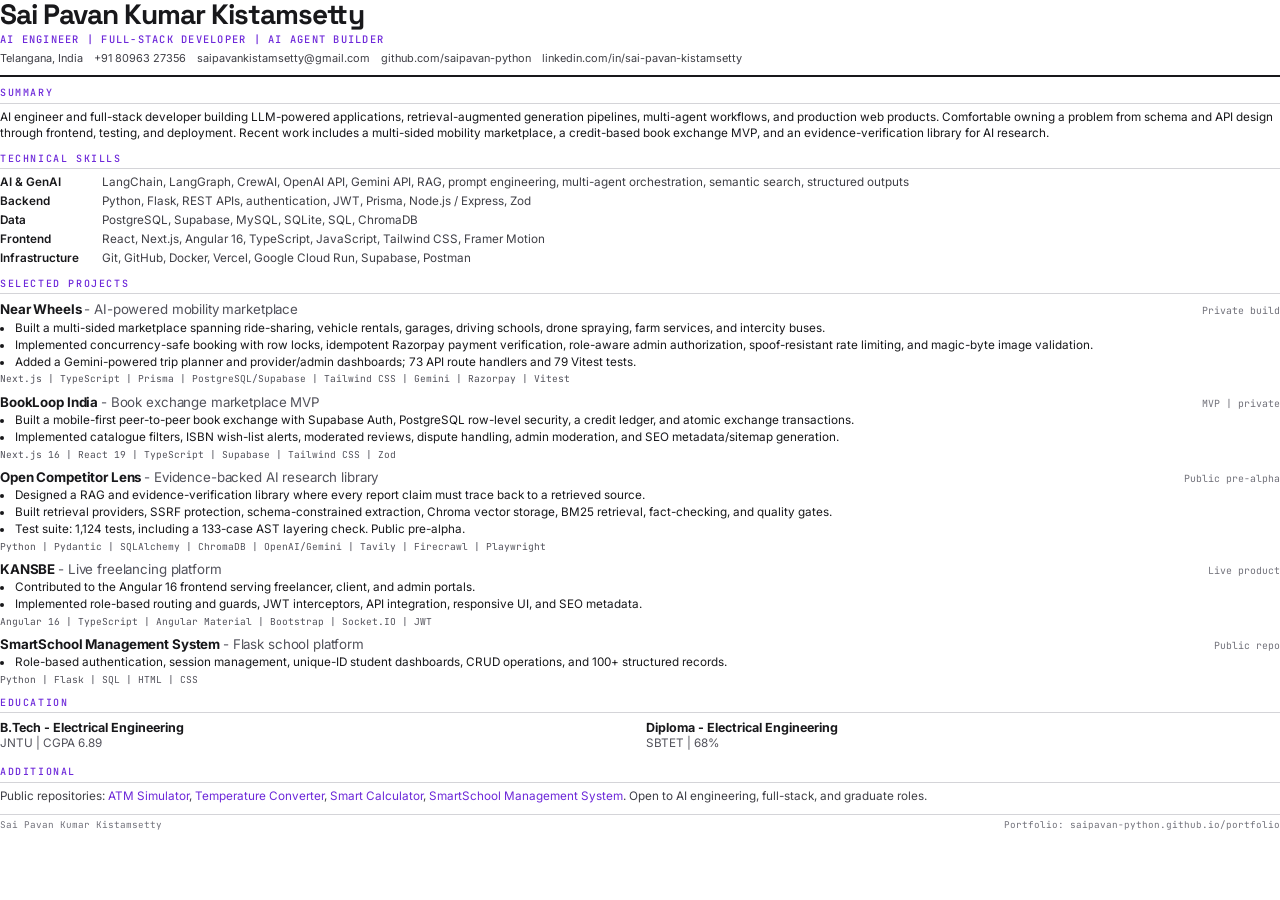
==== assets/resume/resume.html @ 44d1f857 "Rebuild portfolio with verified case studies" ====
<!doctype html>
<html lang="en">
<head>
<meta charset="utf-8">
<title>Sai Pavan Kumar Kistamsetty - Resume</title>
<link rel="preconnect" href="https://fonts.googleapis.com">
<link rel="preconnect" href="https://fonts.gstatic.com" crossorigin>
<link href="https://fonts.googleapis.com/css2?family=Inter:wght@400;500;600;700&family=Space+Grotesk:wght@500;600;700&family=JetBrains+Mono:wght@400;500&display=swap" rel="stylesheet">
<style>
  @page { size: A4; margin: 10mm 12mm; }
  * { box-sizing: border-box; }
  html, body { margin: 0; padding: 0; }
  body {
    font-family: Inter, -apple-system, "Segoe UI", sans-serif;
    color: #18181b;
    font-size: 8.8pt;
    line-height: 1.36;
    -webkit-print-color-adjust: exact;
    print-color-adjust: exact;
  }
  a { color: inherit; text-decoration: none; }
  .header { border-bottom: 2px solid #18181b; padding-bottom: 9px; margin-bottom: 9px; }
  .name {
    font-family: "Space Grotesk", Inter, sans-serif;
    font-size: 21pt;
    line-height: 1;
    letter-spacing: -0.035em;
    font-weight: 700;
    margin: 0 0 4px;
  }
  .title {
    font-family: "JetBrains Mono", monospace;
    font-size: 7.8pt;
    letter-spacing: 0.12em;
    text-transform: uppercase;
    color: #6d28d9;
    font-weight: 500;
    margin: 0 0 5px;
  }
  .contact { font-size: 8.2pt; color: #3f3f46; }
  .contact span { margin-right: 8px; }
  .contact a { color: #3f3f46; }
  .section { margin-top: 10px; }
  .section-title {
    font-family: "JetBrains Mono", monospace;
    font-size: 7.5pt;
    letter-spacing: 0.16em;
    text-transform: uppercase;
    color: #6d28d9;
    font-weight: 500;
    border-bottom: 1px solid #d4d4d8;
    padding-bottom: 3px;
    margin: 0 0 6px;
  }
  p { margin: 0 0 6px; }
  .skills { display: grid; grid-template-columns: 1fr; gap: 3px; }
  .skill-row { display: grid; grid-template-columns: 94px 1fr; gap: 8px; }
  .skill-label { font-weight: 600; color: #18181b; }
  .skill-value { color: #3f3f46; }
  .project { margin-bottom: 7px; break-inside: avoid; }
  .project:last-child { margin-bottom: 0; }
  .project-head { display: flex; justify-content: space-between; align-items: baseline; gap: 12px; margin-bottom: 2px; }
  .project-name { font-weight: 700; font-size: 10pt; letter-spacing: -0.01em; }
  .project-name span { font-weight: 400; color: #52525b; }
  .project-date { font-family: "JetBrains Mono", monospace; font-size: 7.4pt; color: #71717a; white-space: nowrap; }
  ul { margin: 0 0 2px 14px; padding: 0; }
  li { margin: 1px 0; padding-left: 1px; }
  .stack { font-family: "JetBrains Mono", monospace; font-size: 7.2pt; color: #52525b; margin-top: 1px; }
  .two-col { display: grid; grid-template-columns: 1fr 1fr; gap: 12px; }
  .edu { margin-bottom: 3px; }
  .edu strong { display: block; font-size: 9.4pt; }
  .edu span { color: #52525b; }
  .additional { color: #3f3f46; }
  .additional a { color: #6d28d9; }
  .footer { margin-top: 9px; border-top: 1px solid #d4d4d8; padding-top: 4px; font-family: "JetBrains Mono", monospace; font-size: 7pt; color: #71717a; display: flex; justify-content: space-between; }
  @media print { .no-print { display: none; } }
</style>
</head>
<body>
  <header class="header">
    <h1 class="name">Sai Pavan Kumar Kistamsetty</h1>
    <div class="title">AI Engineer | Full-Stack Developer | AI Agent Builder</div>
    <div class="contact">
      <span>Telangana, India</span>
      <span><a href="tel:+918096327356">+91 80963 27356</a></span>
      <span><a href="mailto:saipavankistamsetty@gmail.com">saipavankistamsetty@gmail.com</a></span>
      <span><a href="https://github.com/saipavan-python">github.com/saipavan-python</a></span>
      <span><a href="https://www.linkedin.com/in/sai-pavan-kistamsetty-60a755252">linkedin.com/in/sai-pavan-kistamsetty</a></span>
    </div>
  </header>

  <section class="section" style="margin-top:0">
    <h2 class="section-title">Summary</h2>
    <p>AI engineer and full-stack developer building LLM-powered applications, retrieval-augmented generation pipelines, multi-agent workflows, and production web products. Comfortable owning a problem from schema and API design through frontend, testing, and deployment. Recent work includes a multi-sided mobility marketplace, a credit-based book exchange MVP, and an evidence-verification library for AI research.</p>
  </section>

  <section class="section">
    <h2 class="section-title">Technical Skills</h2>
    <div class="skills">
      <div class="skill-row"><div class="skill-label">AI &amp; GenAI</div><div class="skill-value">LangChain, LangGraph, CrewAI, OpenAI API, Gemini API, RAG, prompt engineering, multi-agent orchestration, semantic search, structured outputs</div></div>
      <div class="skill-row"><div class="skill-label">Backend</div><div class="skill-value">Python, Flask, REST APIs, authentication, JWT, Prisma, Node.js / Express, Zod</div></div>
      <div class="skill-row"><div class="skill-label">Data</div><div class="skill-value">PostgreSQL, Supabase, MySQL, SQLite, SQL, ChromaDB</div></div>
      <div class="skill-row"><div class="skill-label">Frontend</div><div class="skill-value">React, Next.js, Angular 16, TypeScript, JavaScript, Tailwind CSS, Framer Motion</div></div>
      <div class="skill-row"><div class="skill-label">Infrastructure</div><div class="skill-value">Git, GitHub, Docker, Vercel, Google Cloud Run, Supabase, Postman</div></div>
    </div>
  </section>

  <section class="section">
    <h2 class="section-title">Selected Projects</h2>

    <div class="project">
      <div class="project-head"><div class="project-name">Near Wheels <span>- AI-powered mobility marketplace</span></div><div class="project-date">Private build</div></div>
      <ul>
        <li>Built a multi-sided marketplace spanning ride-sharing, vehicle rentals, garages, driving schools, drone spraying, farm services, and intercity buses.</li>
        <li>Implemented concurrency-safe booking with row locks, idempotent Razorpay payment verification, role-aware admin authorization, spoof-resistant rate limiting, and magic-byte image validation.</li>
        <li>Added a Gemini-powered trip planner and provider/admin dashboards; 73 API route handlers and 79 Vitest tests.</li>
      </ul>
      <div class="stack">Next.js | TypeScript | Prisma | PostgreSQL/Supabase | Tailwind CSS | Gemini | Razorpay | Vitest</div>
    </div>

    <div class="project">
      <div class="project-head"><div class="project-name">BookLoop India <span>- Book exchange marketplace MVP</span></div><div class="project-date">MVP | private</div></div>
      <ul>
        <li>Built a mobile-first peer-to-peer book exchange with Supabase Auth, PostgreSQL row-level security, a credit ledger, and atomic exchange transactions.</li>
        <li>Implemented catalogue filters, ISBN wish-list alerts, moderated reviews, dispute handling, admin moderation, and SEO metadata/sitemap generation.</li>
      </ul>
      <div class="stack">Next.js 16 | React 19 | TypeScript | Supabase | Tailwind CSS | Zod</div>
    </div>

    <div class="project">
      <div class="project-head"><div class="project-name">Open Competitor Lens <span>- Evidence-backed AI research library</span></div><div class="project-date">Public pre-alpha</div></div>
      <ul>
        <li>Designed a RAG and evidence-verification library where every report claim must trace back to a retrieved source.</li>
        <li>Built retrieval providers, SSRF protection, schema-constrained extraction, Chroma vector storage, BM25 retrieval, fact-checking, and quality gates.</li>
        <li>Test suite: 1,124 tests, including a 133-case AST layering check. Public pre-alpha.</li>
      </ul>
      <div class="stack">Python | Pydantic | SQLAlchemy | ChromaDB | OpenAI/Gemini | Tavily | Firecrawl | Playwright</div>
    </div>

    <div class="project">
      <div class="project-head"><div class="project-name">KANSBE <span>- Live freelancing platform</span></div><div class="project-date">Live product</div></div>
      <ul>
        <li>Contributed to the Angular 16 frontend serving freelancer, client, and admin portals.</li>
        <li>Implemented role-based routing and guards, JWT interceptors, API integration, responsive UI, and SEO metadata.</li>
      </ul>
      <div class="stack">Angular 16 | TypeScript | Angular Material | Bootstrap | Socket.IO | JWT</div>
    </div>

    <div class="project">
      <div class="project-head"><div class="project-name">SmartSchool Management System <span>- Flask school platform</span></div><div class="project-date">Public repo</div></div>
      <ul>
        <li>Role-based authentication, session management, unique-ID student dashboards, CRUD operations, and 100+ structured records.</li>
      </ul>
      <div class="stack">Python | Flask | SQL | HTML | CSS</div>
    </div>
  </section>

  <section class="section">
    <h2 class="section-title">Education</h2>
    <div class="two-col">
      <div class="edu"><strong>B.Tech - Electrical Engineering</strong><span>JNTU | CGPA 6.89</span></div>
      <div class="edu"><strong>Diploma - Electrical Engineering</strong><span>SBTET | 68%</span></div>
    </div>
  </section>

  <section class="section">
    <h2 class="section-title">Additional</h2>
    <p class="additional">Public repositories: <a href="https://github.com/saipavan-python/ATM-Simulator">ATM Simulator</a>, <a href="https://github.com/saipavan-python/Temperature-Converter">Temperature Converter</a>, <a href="https://github.com/saipavan-python/smartCalculator-python">Smart Calculator</a>, <a href="https://github.com/saipavan-python/smartschool-management-system">SmartSchool Management System</a>. Open to AI engineering, full-stack, and graduate roles.</p>
  </section>

  <div class="footer"><span>Sai Pavan Kumar Kistamsetty</span><span>Portfolio: saipavan-python.github.io/portfolio</span></div>
</body>
</html>
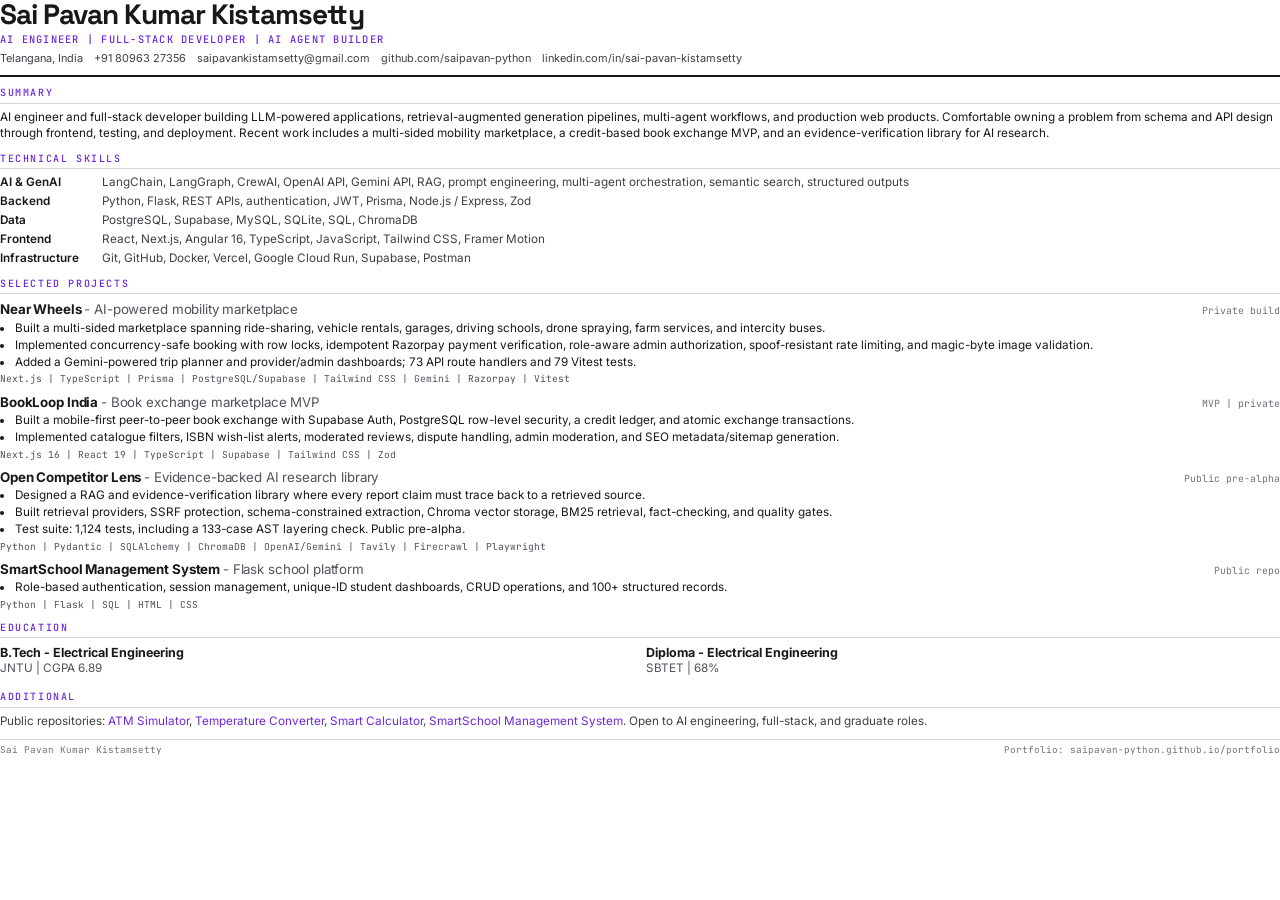
==== commit ae9fe5c4: "Update portfolio with new projects and theme" ====
--- a/assets/resume/resume.html
+++ b/assets/resume/resume.html
@@ -137,14 +137,6 @@
       <div class="stack">Python | Pydantic | SQLAlchemy | ChromaDB | OpenAI/Gemini | Tavily | Firecrawl | Playwright</div>
     </div>
 
-    <div class="project">
-      <div class="project-head"><div class="project-name">KANSBE <span>- Live freelancing platform</span></div><div class="project-date">Live product</div></div>
-      <ul>
-        <li>Contributed to the Angular 16 frontend serving freelancer, client, and admin portals.</li>
-        <li>Implemented role-based routing and guards, JWT interceptors, API integration, responsive UI, and SEO metadata.</li>
-      </ul>
-      <div class="stack">Angular 16 | TypeScript | Angular Material | Bootstrap | Socket.IO | JWT</div>
-    </div>
 
     <div class="project">
       <div class="project-head"><div class="project-name">SmartSchool Management System <span>- Flask school platform</span></div><div class="project-date">Public repo</div></div>
